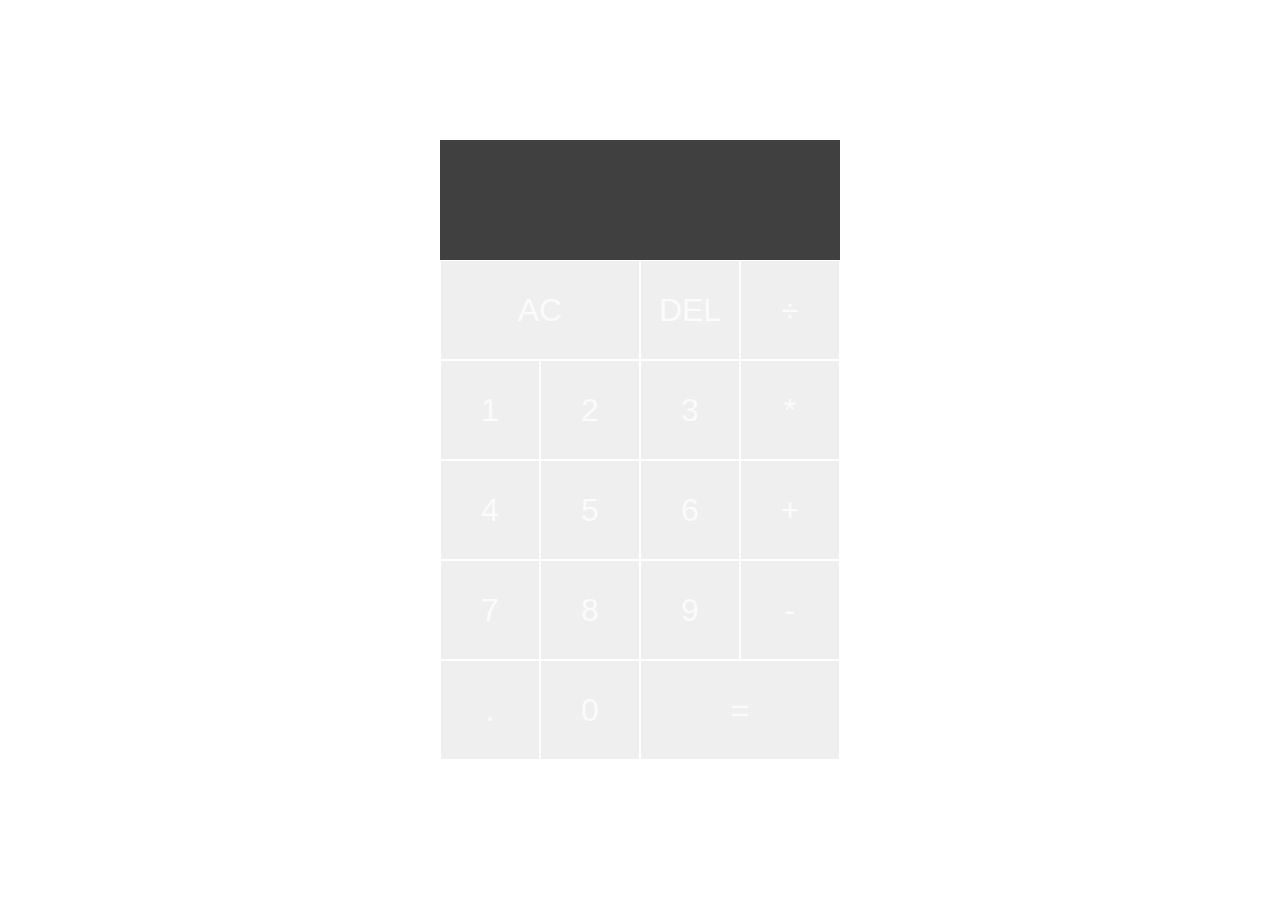
==== calculator/index.html @ 570d8b5a "Calculator from Web Dev Simplified" ====
<!DOCTYPE html>
<html lang="en">
<head>
    <meta charset="UTF-8">
    <meta name="viewport" content="width=device-width, initial-scale=1.0">
    <meta http-equiv="X-UA-Compatible" content="ie=edge">
    <title>Calculator</title>
    <link href="styles.css" rel="stylesheet">
    <script src="script.js" defer></script>
</head>
<body>
<div class="calc-grid">
    <div class="output">
        <div data-previous-operand class="previous-operand"></div>
        <div data-current-operand class="current-operand"></div>
    </div>
    <button data-all-clear class="span-two">AC</button>
    <button data-delete>DEL</button>
    <button data-operation>÷</button>
    <button data-number>1</button>
    <button data-number>2</button>
    <button data-number>3</button>
    <button data-operation>*</button>
    <button data-number>4</button>
    <button data-number>5</button>
    <button data-number>6</button>
    <button data-operation>+</button>
    <button data-number>7</button>
    <button data-number>8</button>
    <button data-number>9</button>
    <button data-operation>-</button>
    <button data-number>.</button>
    <button data-number>0</button>
    <button data-equals class="span-two">=</button>
</div>
</body>
</html>
---- calculator/styles.css ----
*, *::before, *::after {
    box-sizing: border-box;
    font-family: Gotham Rounded, sans-serif;
    font-weight: normal;
}

body {
    padding: 0;
    margin: 0;
    background-image: url("https://i.pinimg.com/originals/ee/42/32/ee423250cbb250fb339a4f6be7684e37.gif");
    background-size: cover;
}

.calc-grid {
    display: grid;
    justify-content: center;
    align-content: center;
    min-height: 100vh;
    grid-template-columns: repeat(4, 100px);
    grid-template-rows: minmax(120px, auto) repeat(5, 100px);
}

.calc-grid > button {
    cursor: pointer;
    color: rgba(255, 255, 255, .75);
    font-size: 2rem;
    border: 1px solid white;
    outline: none;
    background-image: url('https://media1.tenor.com/images/e0af9b8aa6f1b835f58af1a8d593500b/tenor.gif?itemid=14828207');
    background-size: cover;
}

.calc-grid > button:hover {
    background-color: rgba(255, 255, 255, .9);
}

.span-two {
    grid-column: span 2;
}

.output {
    grid-column: 1 / -1;
    background-color: rgba(0,0,0, .75);
    display: flex;
    align-items: flex-end;
    justify-content: space-between;
    flex-direction: column;
    padding: 10px;
    word-wrap: break-word;
    word-break: break-all;
}

.output .previous-operand {
    color: rgba(255, 255, 255, .75);
    font-size: 1.5rem;
}

.output .current-operand {
    color: rgba(255, 255, 255, .99);
    font-size: 2.5rem;
}
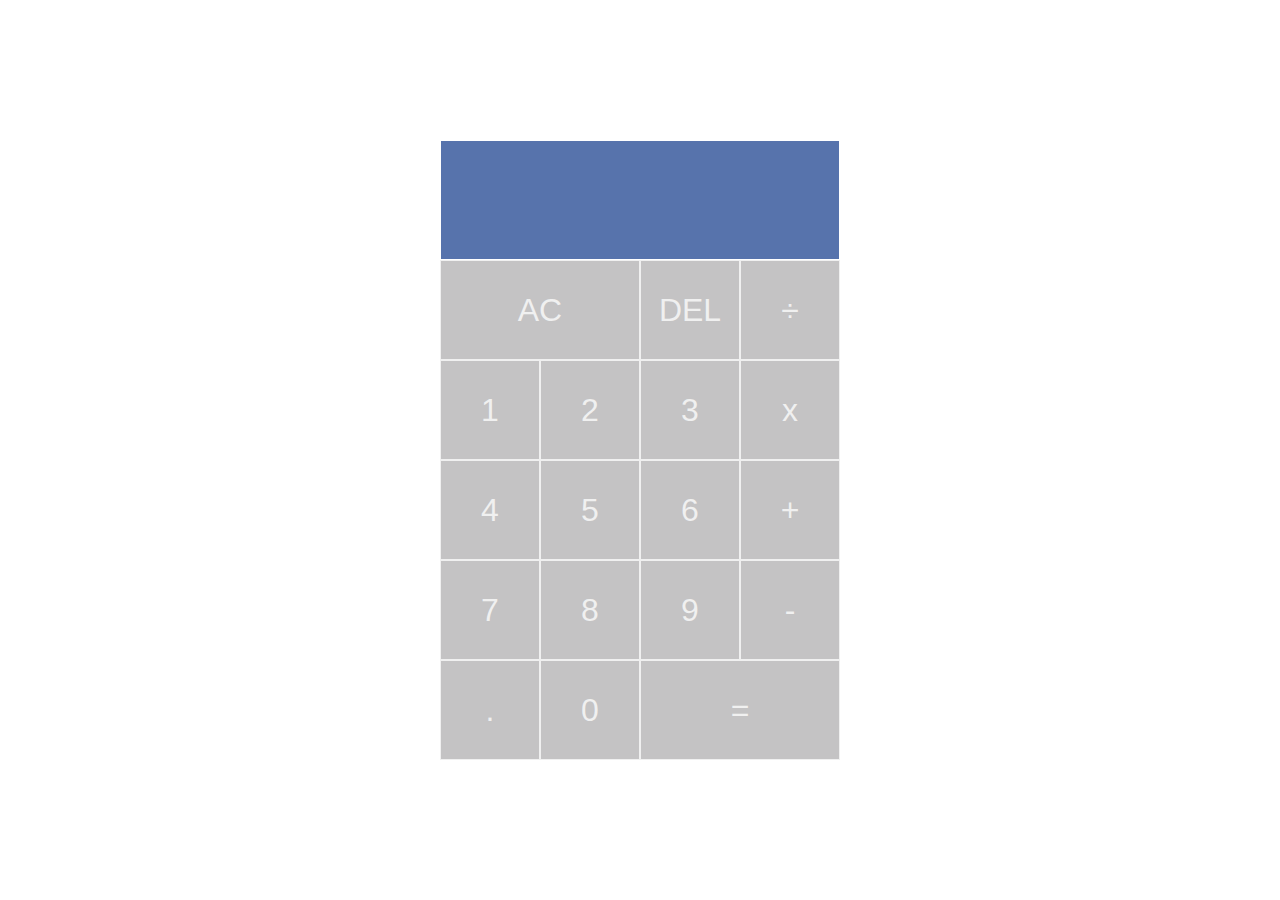
==== commit a9595ae0: "Calculator from Web Dev Simplified" ====
--- a/calculator/index.html
+++ b/calculator/index.html
@@ -20,7 +20,7 @@
     <button data-number>1</button>
     <button data-number>2</button>
     <button data-number>3</button>
-    <button data-operation>*</button>
+    <button data-operation>x</button>
     <button data-number>4</button>
     <button data-number>5</button>
     <button data-number>6</button>
--- a/calculator/styles.css
+++ b/calculator/styles.css
@@ -24,14 +24,13 @@
     cursor: pointer;
     color: rgba(255, 255, 255, .75);
     font-size: 2rem;
-    border: 1px solid white;
+    border: 1px solid;
     outline: none;
-    background-image: url('https://media1.tenor.com/images/e0af9b8aa6f1b835f58af1a8d593500b/tenor.gif?itemid=14828207');
-    background-size: cover;
+    background-color: rgb(18,17,19,.25);
 }
 
 .calc-grid > button:hover {
-    background-color: rgba(255, 255, 255, .9);
+    background-color: rgb(111,52,51,.75);
 }
 
 .span-two {
@@ -40,7 +39,8 @@
 
 .output {
     grid-column: 1 / -1;
-    background-color: rgba(0,0,0, .75);
+    background-color: rgb(58,90,158,.85);
+    border: 1px solid white;
     display: flex;
     align-items: flex-end;
     justify-content: space-between;
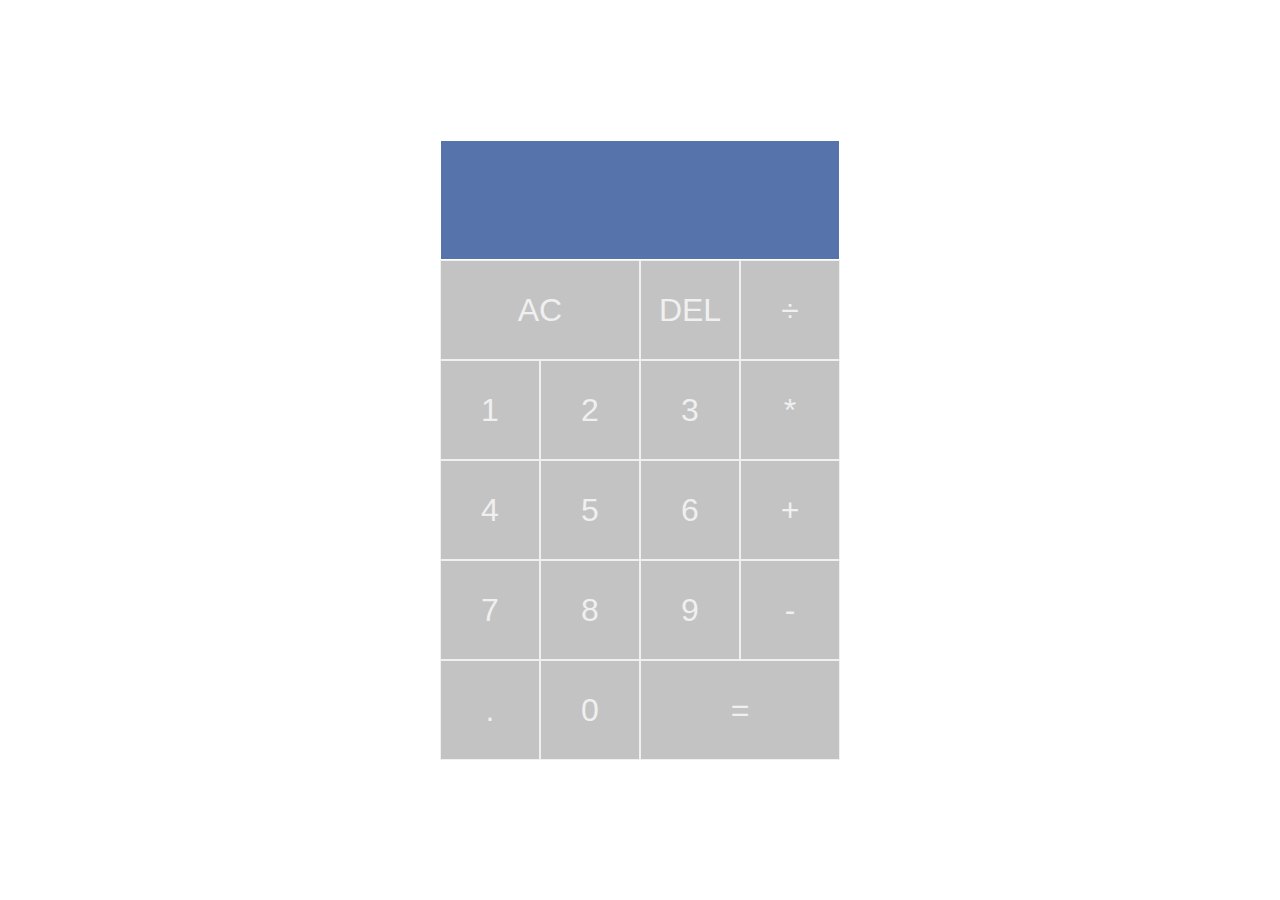
==== commit 1c7147dd: "Web Dev Simplified Calculator" ====
--- a/calculator/index.html
+++ b/calculator/index.html
@@ -20,7 +20,7 @@
     <button data-number>1</button>
     <button data-number>2</button>
     <button data-number>3</button>
-    <button data-operation>x</button>
+    <button data-operation>*</button>
     <button data-number>4</button>
     <button data-number>5</button>
     <button data-number>6</button>
